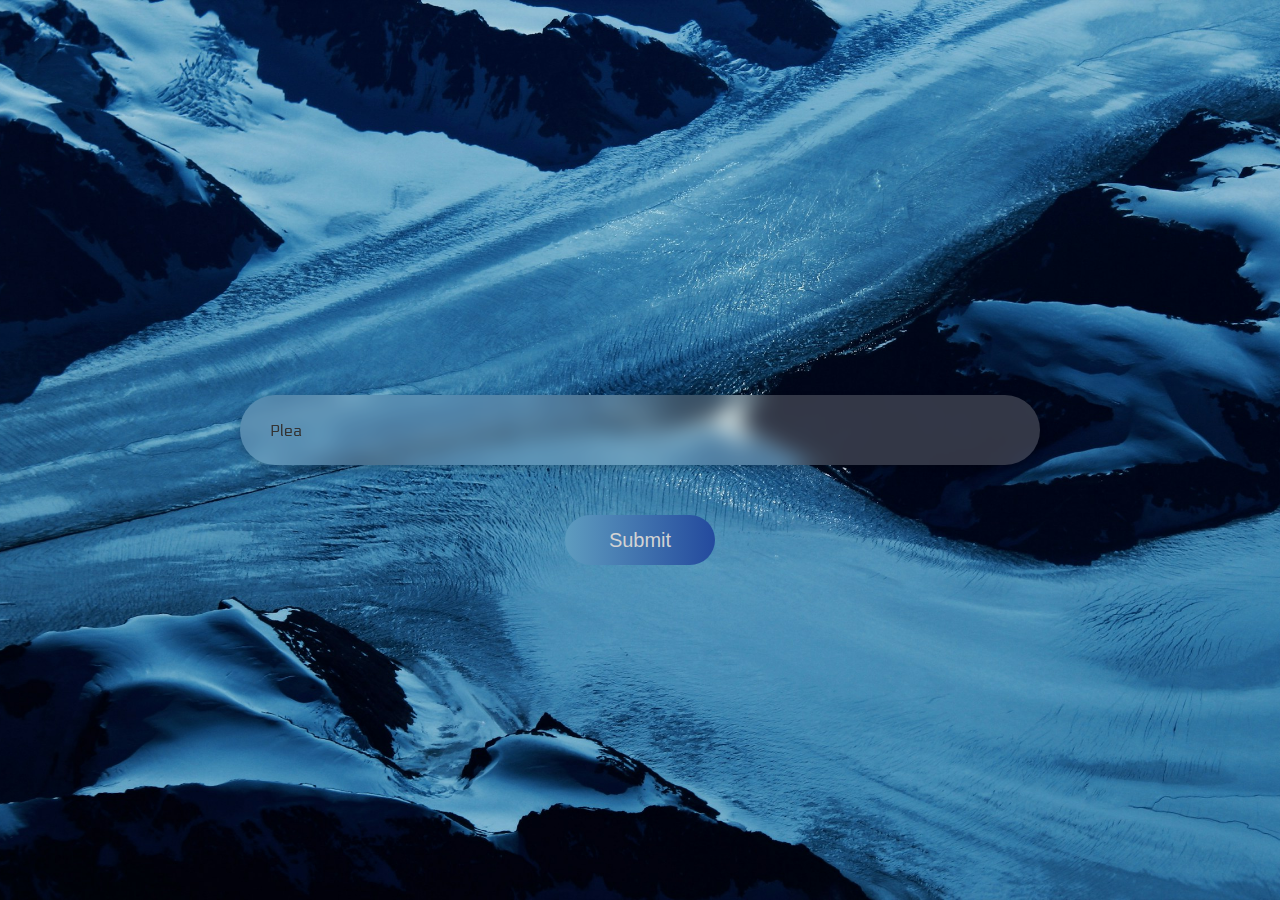
==== static/index.html @ 26ec3f4f "Quite working program" ====
<html lang="en">
<head>
    <meta charset="UTF-8">
    <title>Static Page</title>
    <link rel="stylesheet" type="text/css" href="main.css">
    <script src="text.js"></script>
    <link rel="preconnect" href="https://fonts.googleapis.com">
    <link rel="preconnect" href="https://fonts.gstatic.com" crossorigin>
    <link href="https://fonts.googleapis.com/css2?family=Electrolize&family=Roboto+Mono:ital,wght@0,100..700;1,100..700&display=swap" rel="stylesheet">
</head>
<body>
    <div class="container" id="container">
        <div id="error" class="error" style="visibility: hidden;"></div>
        <form id="data-form">
            <input type="text" name="link" id="link" placeholder="" class="input-field">
            <button type="submit" class="submit-button">Submit</button>
        </form>
    </div>
    


    <script src="main.js"></script>
</body>
</html>
---- static/main.css ----
body {
    font-family: 'Roboto', sans-serif;
    margin: 0;
    padding: 0;
    display: flex;
    justify-content: center;
    align-items: center;
    height: 100vh;
    background-image: url('frontend_graphics/background.jpg'); /* Ścieżka do grafiki */
    background-size: cover; /* Dopasowanie grafiki do całego ekranu */
    background-position: center; /* Wyrównanie do środka */
    background-repeat: no-repeat; /* Zapobiega powtarzaniu grafiki */
    background-attachment: fixed; /* Tło nie przesuwa się podczas przewijania */
}

.container {
    text-align: center;
    width: 800px;
    height: 90%;
    padding: 20px;
    border-radius: 10px;
}

.input-field {
    width: 100%; /* Szerokość pola tekstowego */
    font-size: 18px;
    height: 70px; /* Wysokość pola tekstowego */
    margin: 40px ; /* Odstęp od innych elementów */
    border: 0px solid; /* Obramowanie */
    border-radius: 40px; /* Zaokrąglenie rogów */
    background-color: rgba(255, 255, 255, 0.2); /* Jasnoszare, półprzezroczyste tło */
    color: #333333; /* Ciemny kolor tekstu */
    font-size: 16px; /* Wielkość czcionki */
    backdrop-filter: blur(10px); /* Rozmycie tła */
    -webkit-backdrop-filter: blur(10px); /* Obsługa dla Safari */
    box-shadow: 0 4px 8px rgba(0, 0, 0, 0.2); /* Lekki cień dla efektu */
    outline: none; /* Usuń domyślny niebieski obrys */
    margin-top: 300px;
    padding-left: 30px;
    font-family: 'Electrolize';
}

.input-field::placeholder{
    color: #333333;
    opacity: 1;

    font-family: 'Electrolize';
    
}
.submit-button {
    /* background: linear-gradient(to left, #06218d, rgb(94, 156, 191)); Gradient od prawej do lewej po najechaniu */
    background: linear-gradient(to left, #06218d, rgb(94, 156, 191)); 
    background-size: 150% 150%;  
    border: none;
    padding: 10px 20px;
    cursor: pointer;
    border-radius: 60px;
    transition: background-color 0.3s ease;
    width: 150px;
    height: 50px;
    font-size: 20px;
    text-align: center;
    font-family: 'arial';
    color: lightgrey;
    animation: flowingGradient 5s infinite linear;
    transition: transform 0.3s ease;
}

.submit-button:hover {
    transform: scale(1.1);
}
@keyframes flowingGradient{
    0% {
        background-position: 0% 50%; /* Początek gradientu */
    }
    50% {
        background-position: 100% 50%; /* Gradient przesuwa się w prawo */
    }
    100% {
        background-position: 0% 50%; /* Powrót do pozycji początkowej */
    }
}
.output-box {
    display: flex;
    justify-content: space-between; /* Równe odstępy między listami */
    padding: 20px;
    background-color: rgba(255, 255, 255, 0.2);
    border: 0px solid;
    border-radius: 5px;
    min-height: 150px;
    gap: 20px; /* Odstęp między listami */
}

.output-section {
    flex: 1; /* Każda sekcja zajmuje równą przestrzeń */
    max-width: 45%; /* Ograniczenie szerokości, aby listy nie były za szerokie */
    padding: 10px;
    border: 1px solid #dddddd;
    border-radius: 5px;
    text-align: left;
}

.success {
    background-color: #eeeeee;
}
.error {
    background-color: rgba(249, 0, 0, 0.5);
    backdrop-filter: blur(15px);
    padding: 10px;
    border: 0px solid #dddddd;
    border-radius: 5px;
    text-align: center;
    width: 100%;
    height: fit-content;
    color: #ffff;
    text-align: center;
    font-weight: bold;
    height: 30px;
    border-radius: 40px;
    
    
}

.output-section h3 {
    margin-top: 0;
    font-size: 16px;
    color: #333333;
    text-align: center; /* Nagłówki będą na środku każdej listy */
}

.output-section ul {
    list-style-type: none;
    padding: 0;
    margin: 0;
}

.output-section li {
    padding: 5px 0;
    border-bottom: 1px solid #cccccc;
}
#data-form {
    display: flex; /* Aktywacja flexbox */
    flex-direction: column; /* Ustaw elementy w pionie */
    align-items: center; /* Wyśrodkowanie elementów na środku */
    gap: 10px; /* Dodanie odstępu między polem tekstowym a przyciskiem */
}
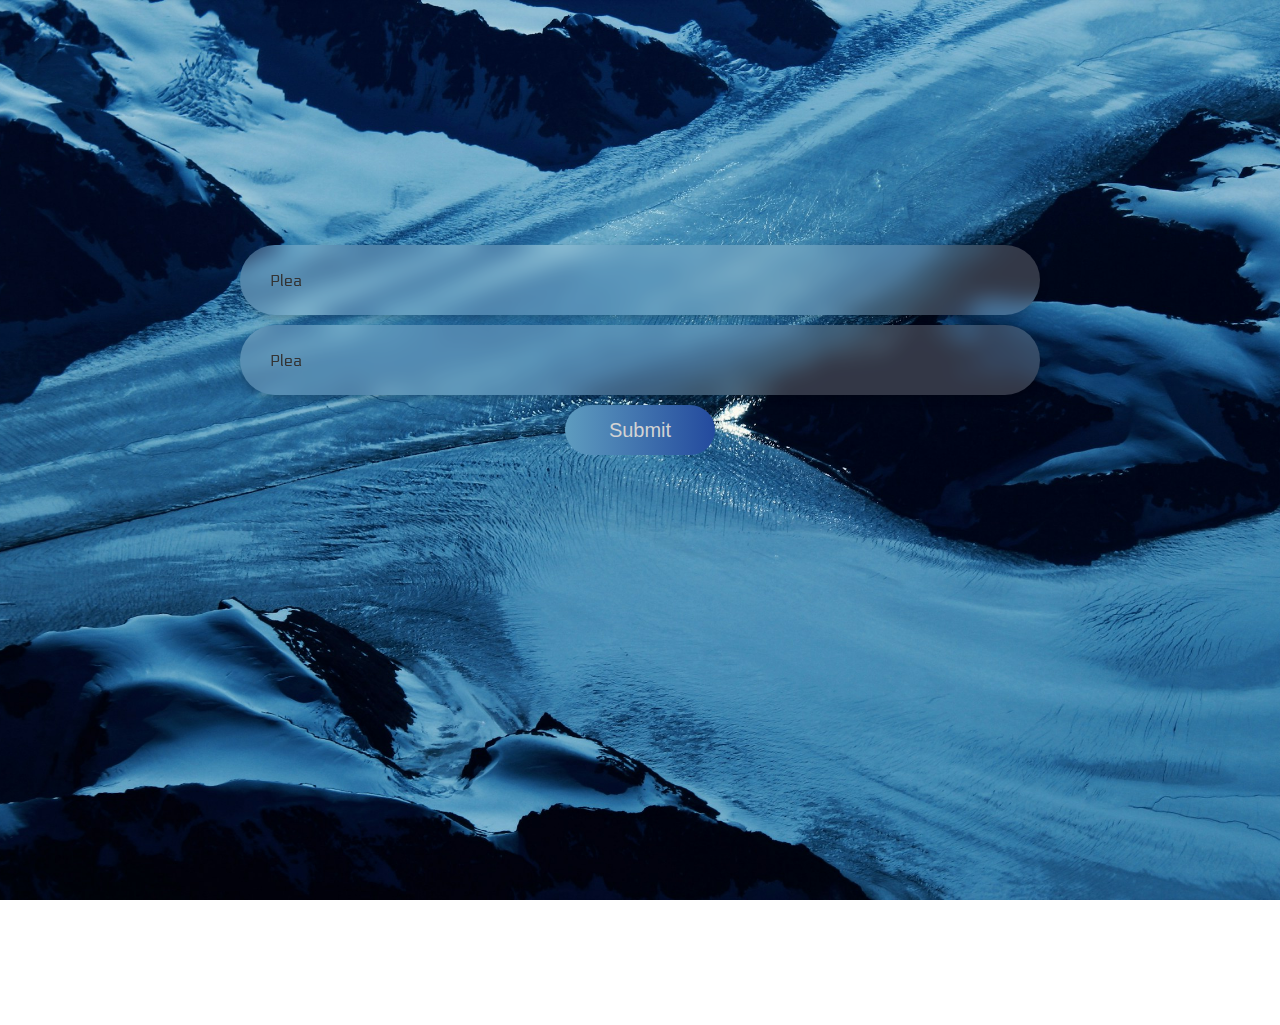
==== commit 5306c1fe: "Working" ====
--- a/static/index.html
+++ b/static/index.html
@@ -13,6 +13,7 @@
         <div id="error" class="error" style="visibility: hidden;"></div>
         <form id="data-form">
             <input type="text" name="link" id="link" placeholder="" class="input-field">
+            <input type="text" name="apikey" id="apikey" placeholder="" class="input-field">
             <button type="submit" class="submit-button">Submit</button>
         </form>
     </div>
--- a/static/main.css
+++ b/static/main.css
@@ -16,6 +16,7 @@
 .container {
     text-align: center;
     width: 800px;
+    margin-top: 300px;
     height: 90%;
     padding: 20px;
     border-radius: 10px;
@@ -25,7 +26,7 @@
     width: 100%; /* Szerokość pola tekstowego */
     font-size: 18px;
     height: 70px; /* Wysokość pola tekstowego */
-    margin: 40px ; /* Odstęp od innych elementów */
+    /* margin: 40px ; Odstęp od innych elementów */
     border: 0px solid; /* Obramowanie */
     border-radius: 40px; /* Zaokrąglenie rogów */
     background-color: rgba(255, 255, 255, 0.2); /* Jasnoszare, półprzezroczyste tło */
@@ -35,7 +36,6 @@
     -webkit-backdrop-filter: blur(10px); /* Obsługa dla Safari */
     box-shadow: 0 4px 8px rgba(0, 0, 0, 0.2); /* Lekki cień dla efektu */
     outline: none; /* Usuń domyślny niebieski obrys */
-    margin-top: 300px;
     padding-left: 30px;
     font-family: 'Electrolize';
 }
